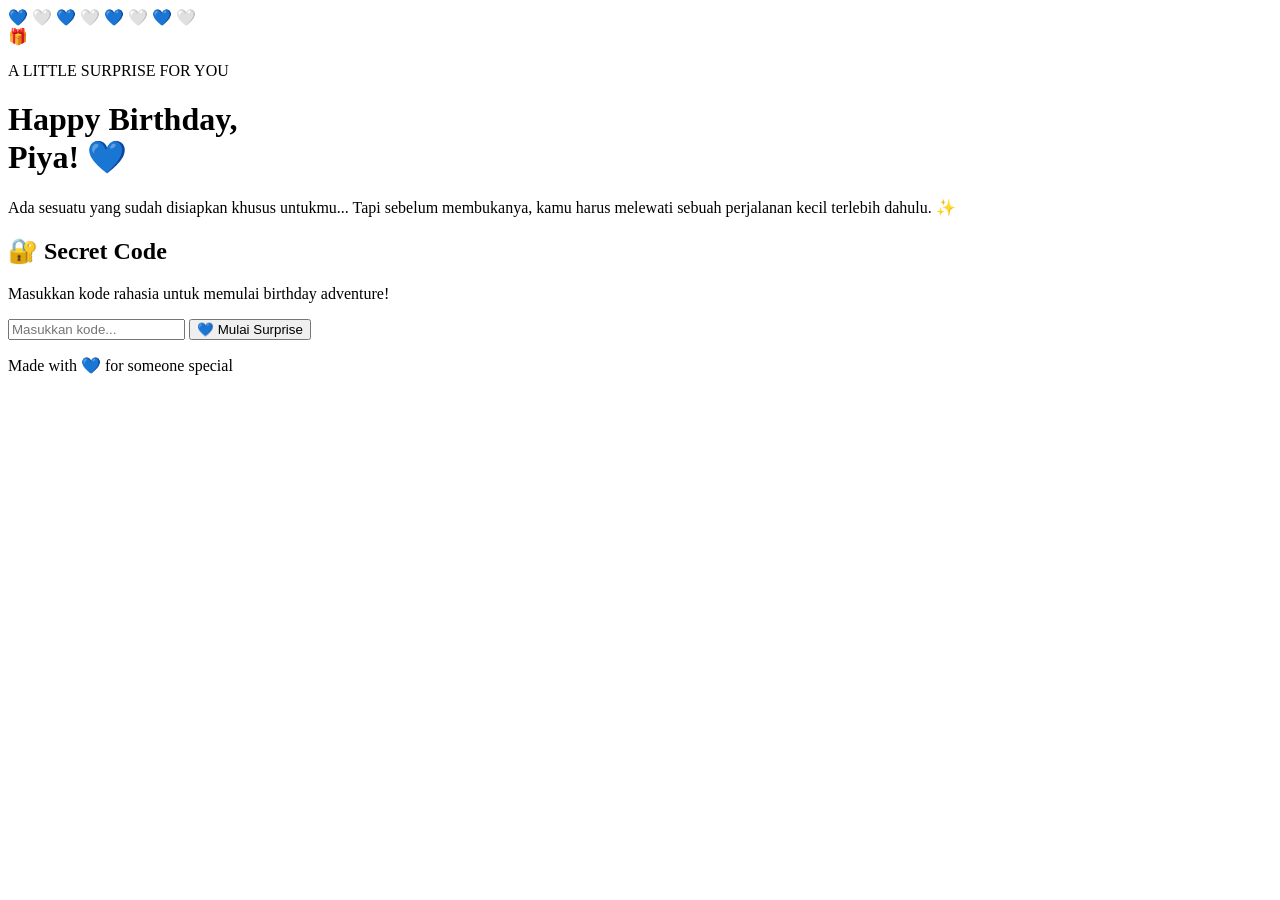
==== index.html @ ee6d1213 "Index.html" ====
<!DOCTYPE html>
<html lang="id">
<head>
    <meta charset="UTF-8">
    <meta name="viewport" content="width=device-width, initial-scale=1.0">

    <title>A Birthday Adventure 💙</title>

    <link rel="stylesheet" href="style.css">
</head>

<body>

    <!-- Background dekorasi -->
    <div class="hearts">
        <span>💙</span>
        <span>🤍</span>
        <span>💙</span>
        <span>🤍</span>
        <span>💙</span>
        <span>🤍</span>
        <span>💙</span>
        <span>🤍</span>
    </div>

    <!-- Halaman utama -->
    <main class="container">

        <div class="gift">🎁</div>

        <p class="small-title">
            A LITTLE SURPRISE FOR YOU
        </p>

        <h1>
            Happy Birthday,<br>
            <span>Piya! 💙</span>
        </h1>

        <p class="description">
            Ada sesuatu yang sudah disiapkan khusus untukmu...
            Tapi sebelum membukanya, kamu harus melewati
            sebuah perjalanan kecil terlebih dahulu. ✨
        </p>

        <!-- Kotak kode -->
        <div class="password-box">

            <h2>🔐 Secret Code</h2>

            <p>
                Masukkan kode rahasia untuk memulai
                birthday adventure!
            </p>

            <input
                type="password"
                id="password"
                placeholder="Masukkan kode..."
            >

            <button onclick="checkPassword()">
                💙 Mulai Surprise
            </button>

            <p id="message"></p>

        </div>

        <p class="footer">
            Made with 💙 for someone special
        </p>

    </main>

    <script src="script.js"></script>

</body>
      </html>
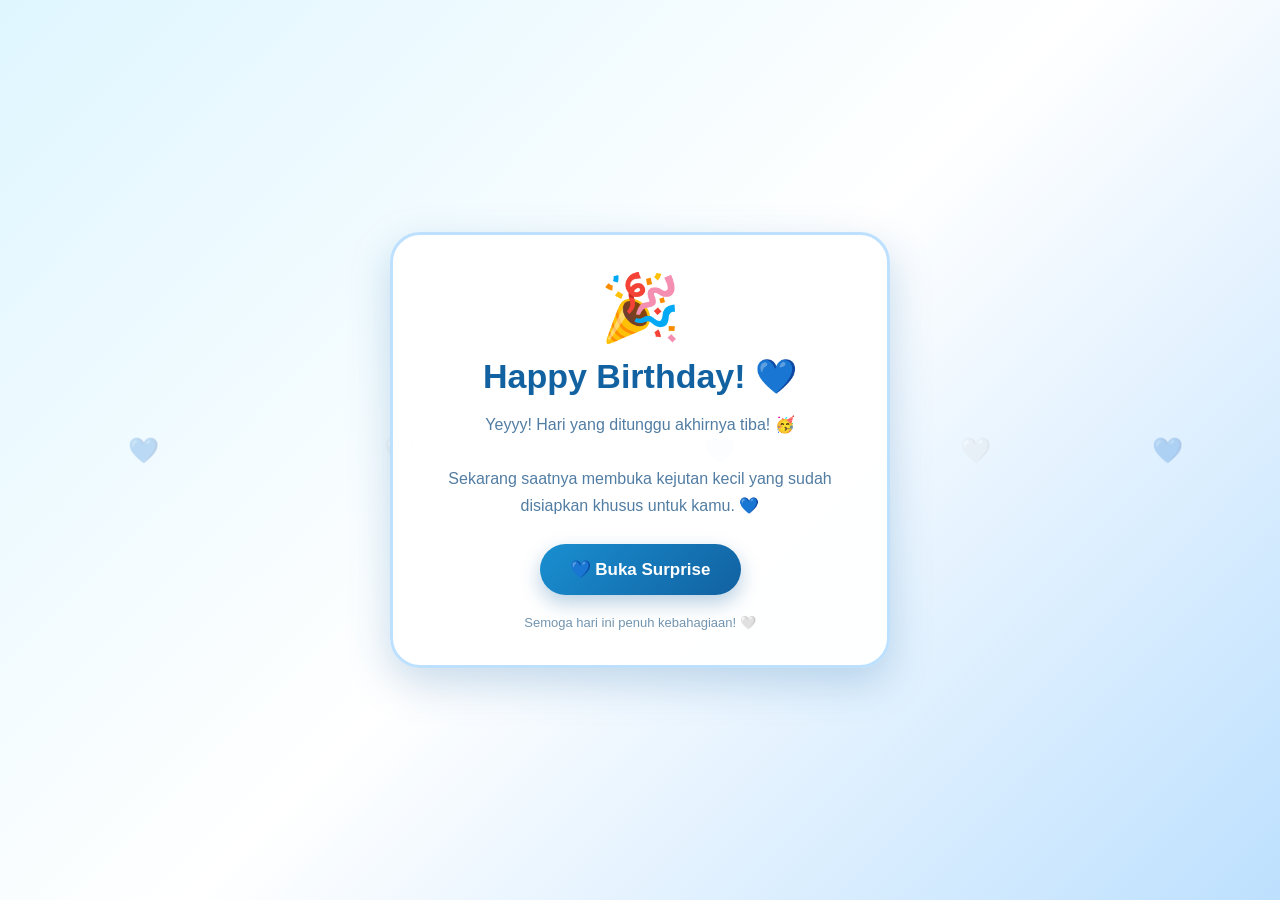
==== commit 5e6ede43: "Update title and enhance styles in index.html Updated the title and added CSS styles for layout and " ====
--- a/index.html
+++ b/index.html
@@ -4,76 +4,434 @@
     <meta charset="UTF-8">
     <meta name="viewport" content="width=device-width, initial-scale=1.0">
 
-    <title>A Birthday Adventure 💙</title>
-
-    <link rel="stylesheet" href="style.css">
+    <title>Birthday Surprise 💙</title>
+
+    <style>
+        * {
+            box-sizing: border-box;
+            margin: 0;
+            padding: 0;
+        }
+
+        body {
+            min-height: 100vh;
+            font-family: Arial, sans-serif;
+            background: linear-gradient(135deg, #dff6ff, #ffffff, #bde0fe);
+            display: flex;
+            justify-content: center;
+            align-items: center;
+            overflow: hidden;
+            color: #174a7e;
+        }
+
+        /* Background hearts */
+        .heart {
+            position: fixed;
+            color: rgba(65, 150, 220, 0.25);
+            font-size: 25px;
+            animation: floating 8s linear infinite;
+            z-index: 0;
+        }
+
+        .heart:nth-child(1) {
+            left: 10%;
+            animation-delay: 0s;
+        }
+
+        .heart:nth-child(2) {
+            left: 30%;
+            animation-delay: 2s;
+        }
+
+        .heart:nth-child(3) {
+            left: 55%;
+            animation-delay: 4s;
+        }
+
+        .heart:nth-child(4) {
+            left: 75%;
+            animation-delay: 1s;
+        }
+
+        .heart:nth-child(5) {
+            left: 90%;
+            animation-delay: 3s;
+        }
+
+        @keyframes floating {
+            0% {
+                transform: translateY(100vh) rotate(0deg);
+                opacity: 0;
+            }
+
+            20% {
+                opacity: 1;
+            }
+
+            100% {
+                transform: translateY(-120vh) rotate(360deg);
+                opacity: 0;
+            }
+        }
+
+        /* Container */
+        .container {
+            width: 92%;
+            max-width: 500px;
+            background: rgba(255, 255, 255, 0.94);
+            border-radius: 30px;
+            padding: 35px 25px;
+            text-align: center;
+            box-shadow: 0 15px 40px rgba(40, 110, 170, 0.25);
+            border: 3px solid #bde0fe;
+            position: relative;
+            z-index: 2;
+        }
+
+        .icon {
+            font-size: 65px;
+            margin-bottom: 10px;
+            animation: bounce 2s infinite;
+        }
+
+        @keyframes bounce {
+            0%, 100% {
+                transform: translateY(0);
+            }
+
+            50% {
+                transform: translateY(-10px);
+            }
+        }
+
+        h1 {
+            color: #1769aa;
+            font-size: 30px;
+            margin-bottom: 12px;
+        }
+
+        .subtitle {
+            color: #527da3;
+            font-size: 16px;
+            line-height: 1.6;
+            margin-bottom: 25px;
+        }
+
+        /* Countdown */
+        .countdown {
+            display: grid;
+            grid-template-columns: repeat(4, 1fr);
+            gap: 8px;
+            margin: 20px 0 25px;
+        }
+
+        .time-box {
+            background: linear-gradient(135deg, #e6f7ff, #ffffff);
+            border: 2px solid #a9d8f5;
+            border-radius: 15px;
+            padding: 14px 5px;
+        }
+
+        .number {
+            display: block;
+            font-size: 25px;
+            font-weight: bold;
+            color: #1261a0;
+        }
+
+        .label {
+            display: block;
+            font-size: 11px;
+            color: #5d86a8;
+            margin-top: 5px;
+        }
+
+        .birthday-date {
+            background: #e8f6ff;
+            padding: 12px;
+            border-radius: 15px;
+            color: #1769aa;
+            font-weight: bold;
+            margin-bottom: 20px;
+        }
+
+        /* Locked */
+        #locked {
+            display: block;
+        }
+
+        /* Open */
+        #opened {
+            display: none;
+        }
+
+        .opened-title {
+            font-size: 34px;
+            color: #1261a0;
+            margin-bottom: 15px;
+        }
+
+        .opened-text {
+            color: #527da3;
+            line-height: 1.7;
+            margin-bottom: 25px;
+        }
+
+        .enter-button {
+            border: none;
+            background: linear-gradient(135deg, #198fd1, #1261a0);
+            color: white;
+            font-size: 17px;
+            font-weight: bold;
+            padding: 15px 30px;
+            border-radius: 50px;
+            cursor: pointer;
+            box-shadow: 0 8px 20px rgba(18, 97, 160, 0.3);
+            transition: 0.3s;
+        }
+
+        .enter-button:hover {
+            transform: scale(1.05);
+            box-shadow: 0 10px 25px rgba(18, 97, 160, 0.4);
+        }
+
+        .small-text {
+            font-size: 13px;
+            color: #7295b0;
+            margin-top: 20px;
+        }
+
+        /* Mobile */
+        @media (max-width: 400px) {
+            .container {
+                padding: 28px 18px;
+            }
+
+            h1 {
+                font-size: 25px;
+            }
+
+            .icon {
+                font-size: 55px;
+            }
+
+            .countdown {
+                gap: 5px;
+            }
+
+            .number {
+                font-size: 21px;
+            }
+
+            .label {
+                font-size: 9px;
+            }
+        }
+    </style>
 </head>
 
 <body>
 
-    <!-- Background dekorasi -->
-    <div class="hearts">
-        <span>💙</span>
-        <span>🤍</span>
-        <span>💙</span>
-        <span>🤍</span>
-        <span>💙</span>
-        <span>🤍</span>
-        <span>💙</span>
-        <span>🤍</span>
+    <!-- Floating hearts -->
+    <div class="heart">💙</div>
+    <div class="heart">🤍</div>
+    <div class="heart">💙</div>
+    <div class="heart">🤍</div>
+    <div class="heart">💙</div>
+
+    <div class="container">
+
+        <!-- ========================= -->
+        <!-- HALAMAN SEBELUM ULTAH -->
+        <!-- ========================= -->
+
+        <div id="locked">
+
+            <div class="icon">🎁</div>
+
+            <h1>Birthday Surprise 💙</h1>
+
+            <p class="subtitle">
+                Ada sesuatu yang spesial sedang menunggu kamu...
+                <br>
+                Tapi belum waktunya dibuka 🤭
+            </p>
+
+            <div class="birthday-date">
+                🎂 27 Oktober 2026
+            </div>
+
+            <p class="subtitle">
+                Surprise akan terbuka dalam:
+            </p>
+
+            <!-- COUNTDOWN -->
+            <div class="countdown">
+
+                <div class="time-box">
+                    <span class="number" id="days">0</span>
+                    <span class="label">HARI</span>
+                </div>
+
+                <div class="time-box">
+                    <span class="number" id="hours">0</span>
+                    <span class="label">JAM</span>
+                </div>
+
+                <div class="time-box">
+                    <span class="number" id="minutes">0</span>
+                    <span class="label">MENIT</span>
+                </div>
+
+                <div class="time-box">
+                    <span class="number" id="seconds">0</span>
+                    <span class="label">DETIK</span>
+                </div>
+
+            </div>
+
+            <p class="small-text">
+                Sabar yaa... 💙✨
+            </p>
+
+        </div>
+
+
+        <!-- ========================= -->
+        <!-- HALAMAN SETELAH ULTAH -->
+        <!-- ========================= -->
+
+        <div id="opened">
+
+            <div class="icon">🎉</div>
+
+            <h2 class="opened-title">
+                Happy Birthday! 💙
+            </h2>
+
+            <p class="opened-text">
+                Yeyyy! Hari yang ditunggu akhirnya tiba! 🥳
+                <br><br>
+                Sekarang saatnya membuka kejutan kecil
+                yang sudah disiapkan khusus untuk kamu. 💙
+            </p>
+
+            <button class="enter-button" onclick="masukWebsite()">
+                💙 Buka Surprise
+            </button>
+
+            <p class="small-text">
+                Semoga hari ini penuh kebahagiaan! 🤍
+            </p>
+
+        </div>
+
     </div>
 
-    <!-- Halaman utama -->
-    <main class="container">
-
-        <div class="gift">🎁</div>
-
-        <p class="small-title">
-            A LITTLE SURPRISE FOR YOU
-        </p>
-
-        <h1>
-            Happy Birthday,<br>
-            <span>Piya! 💙</span>
-        </h1>
-
-        <p class="description">
-            Ada sesuatu yang sudah disiapkan khusus untukmu...
-            Tapi sebelum membukanya, kamu harus melewati
-            sebuah perjalanan kecil terlebih dahulu. ✨
-        </p>
-
-        <!-- Kotak kode -->
-        <div class="password-box">
-
-            <h2>🔐 Secret Code</h2>
-
-            <p>
-                Masukkan kode rahasia untuk memulai
-                birthday adventure!
-            </p>
-
-            <input
-                type="password"
-                id="password"
-                placeholder="Masukkan kode..."
-            >
-
-            <button onclick="checkPassword()">
-                💙 Mulai Surprise
-            </button>
-
-            <p id="message"></p>
-
-        </div>
-
-        <p class="footer">
-            Made with 💙 for someone special
-        </p>
-
-    </main>
-
-    <script src="script.js"></script>
+
+    <script>
+
+        // =========================================
+        // TANGGAL ULANG TAHUN
+        // 27 OKTOBER 2026
+        // =========================================
+
+        const tanggalUltah = new Date("2026-10-27T00:00:00");
+
+
+        // =========================================
+        // FUNGSI COUNTDOWN
+        // =========================================
+
+        function updateCountdown() {
+
+            const sekarang = new Date();
+
+            const selisih = tanggalUltah - sekarang;
+
+
+            // Jika waktunya sudah sampai
+            if (selisih <= 0) {
+
+                bukaWebsite();
+
+                return;
+            }
+
+
+            // Hitung hari
+            const days = Math.floor(
+                selisih / (1000 * 60 * 60 * 24)
+            );
+
+
+            // Hitung jam
+            const hours = Math.floor(
+                (selisih / (1000 * 60 * 60)) % 24
+            );
+
+
+            // Hitung menit
+            const minutes = Math.floor(
+                (selisih / (1000 * 60)) % 60
+            );
+
+
+            // Hitung detik
+            const seconds = Math.floor(
+                (selisih / 1000) % 60
+            );
+
+
+            // Tampilkan
+            document.getElementById("days").textContent =
+                days;
+
+            document.getElementById("hours").textContent =
+                String(hours).padStart(2, "0");
+
+            document.getElementById("minutes").textContent =
+                String(minutes).padStart(2, "0");
+
+            document.getElementById("seconds").textContent =
+                String(seconds).padStart(2, "0");
+        }
+
+
+        // =========================================
+        // MEMBUKA WEBSITE
+        // =========================================
+
+        function bukaWebsite() {
+
+            document.getElementById("locked").style.display =
+                "none";
+
+            document.getElementById("opened").style.display =
+                "block";
+        }
+
+
+        // =========================================
+        // TOMBOL MASUK KE QUIZ
+        // =========================================
+
+        function masukWebsite() {
+
+            window.location.href = "quiz.html";
+
+        }
+
+
+        // =========================================
+        // JALANKAN COUNTDOWN
+        // =========================================
+
+        updateCountdown();
+
+        setInterval(updateCountdown, 1000);
+
+    </script>
 
 </body>
-      </html>
+                        </html>
